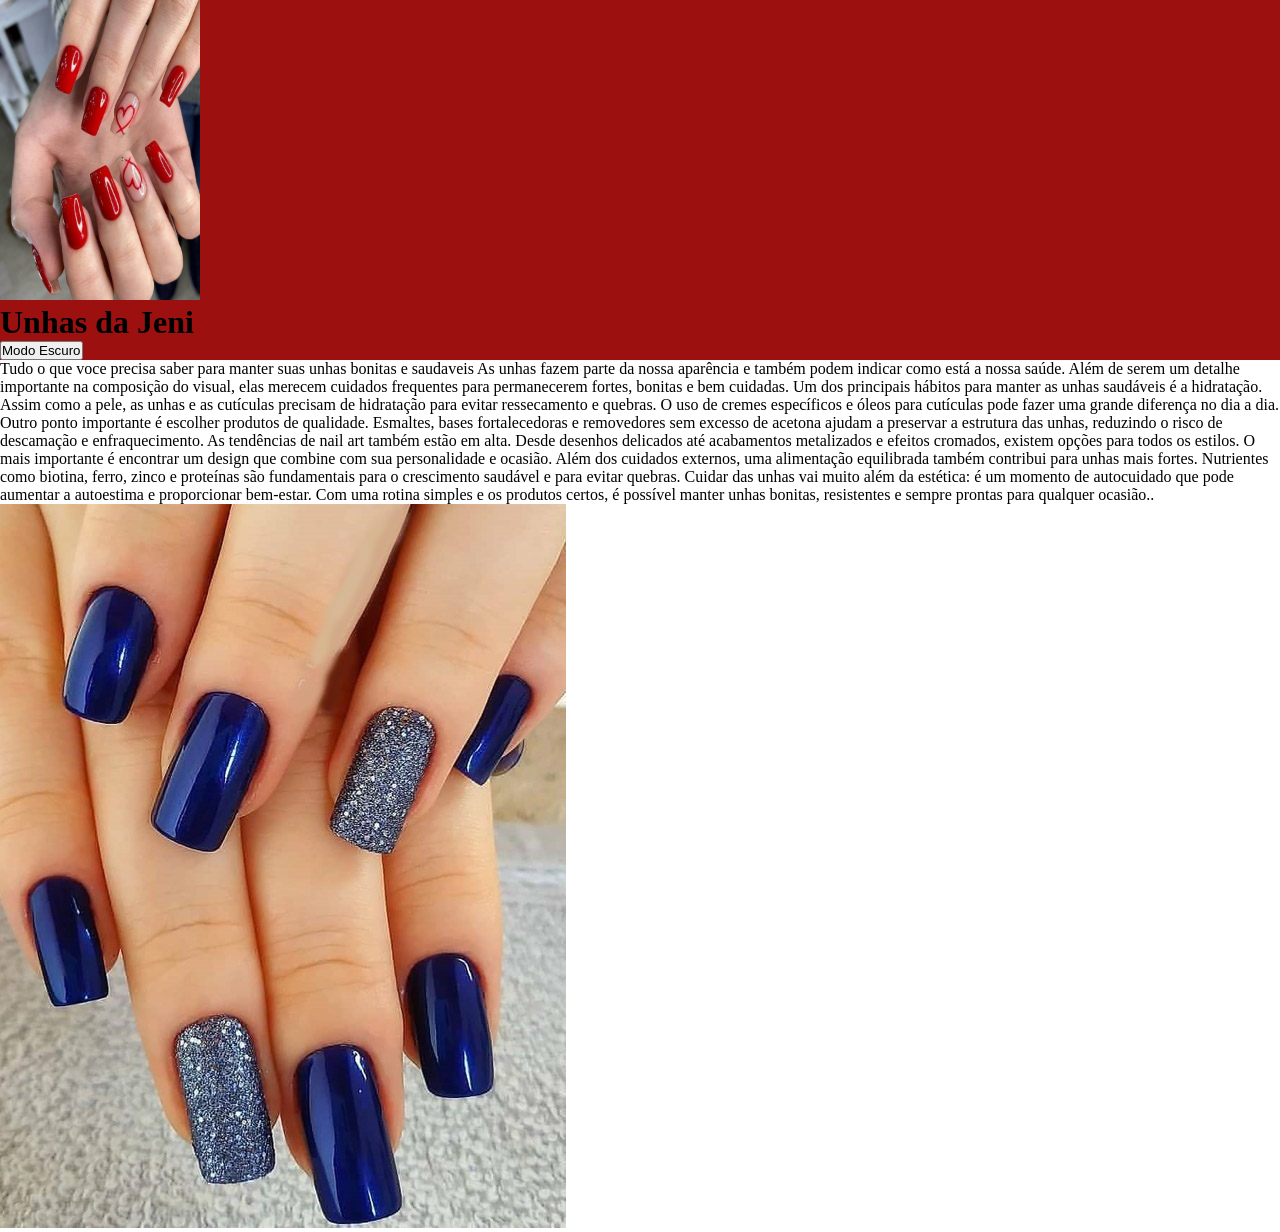
==== index.html @ 076538cb "upadeta" ====
<!DOCTYPE html>
<html lang="pt br">
<head>
    <meta charset="UTF-8">
    <meta name="viewport" content="width=device-width, initial-scale=1.0">
    <link rel="stylesheet" href="style.css">

    <title>Document</title>
</head>
<body>
    <header>

        <img src="unha.jpg" alt="">
        <h1>Unhas da Jeni</h1>
        <button id="botao" onclick="modoEscuro()"
            style= margin-left:10 px;
                border-radius:20 px;
                padding:5px;">Modo Escuro</button>
    </header>
    <p>Tudo o que voce precisa saber para manter suas unhas bonitas e saudaveis

As unhas fazem parte da nossa aparência e também podem indicar como está a nossa saúde. Além de serem um detalhe importante na composição do visual, elas merecem cuidados frequentes para permanecerem fortes, bonitas e bem cuidadas.

Um dos principais hábitos para manter as unhas saudáveis é a hidratação. Assim como a pele, as unhas e as cutículas precisam de hidratação para evitar ressecamento e quebras. O uso de cremes específicos e óleos para cutículas pode fazer uma grande diferença no dia a dia.

Outro ponto importante é escolher produtos de qualidade. Esmaltes, bases fortalecedoras e removedores sem excesso de acetona ajudam a preservar a estrutura das unhas, reduzindo o risco de descamação e enfraquecimento.

As tendências de nail art também estão em alta. Desde desenhos delicados até acabamentos metalizados e efeitos cromados, existem opções para todos os estilos. O mais importante é encontrar um design que combine com sua personalidade e ocasião.

Além dos cuidados externos, uma alimentação equilibrada também contribui para unhas mais fortes. Nutrientes como biotina, ferro, zinco e proteínas são fundamentais para o crescimento saudável e para evitar quebras.

Cuidar das unhas vai muito além da estética: é um momento de autocuidado que pode aumentar a autoestima e proporcionar bem-estar. Com uma rotina simples e os produtos certos, é possível manter unhas bonitas, resistentes e sempre prontas para qualquer ocasião..
<br>
</p>

    <main>
        <div>
            <img src="unhas2.jpg" alt="">
            
        </div>
    </main>
    
</body>
</html>
---- style.css ----
*{
  padding: 0px;
  margin: 0px;  
}

header{
    background-color: rgb(156, 16, 16);
    width: 100%;

}
 header img{ 
    width: 200px;
    height: 300px;
}
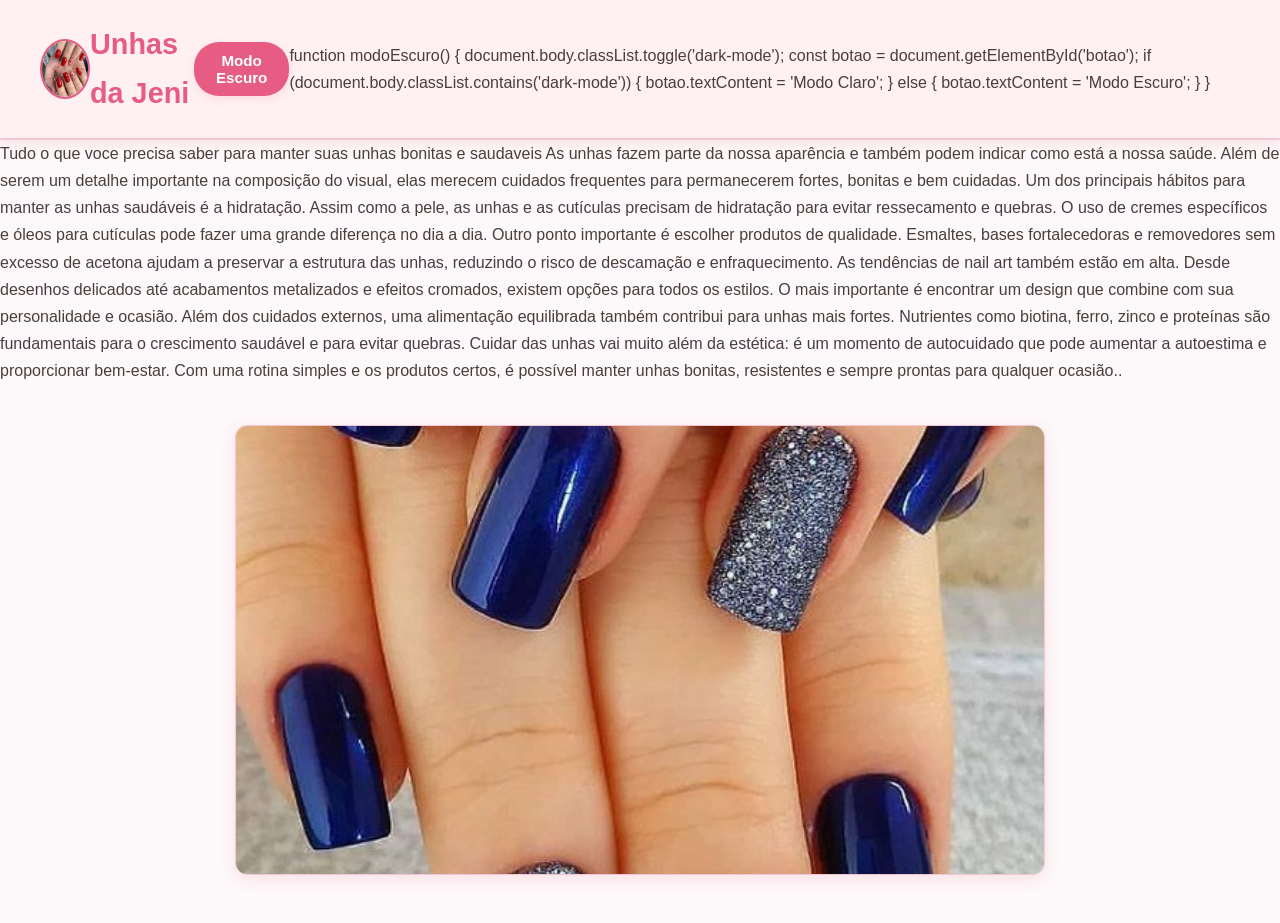
==== commit 55394ac5: "updait" ====
--- a/index.html
+++ b/index.html
@@ -16,6 +16,16 @@
             style= margin-left:10 px;
                 border-radius:20 px;
                 padding:5px;">Modo Escuro</button>
+                function modoEscuro() {
+    document.body.classList.toggle('dark-mode');
+    
+    const botao = document.getElementById('botao');
+    if (document.body.classList.contains('dark-mode')) {
+        botao.textContent = 'Modo Claro';
+    } else {
+        botao.textContent = 'Modo Escuro';
+    }
+}
     </header>
     <p>Tudo o que voce precisa saber para manter suas unhas bonitas e saudaveis
 
--- a/style.css
+++ b/style.css
@@ -13,3 +13,133 @@
     height: 300px;
 }
 
+/* ===================================================
+   CONFIGURAÇÕES GLOBAIS E CORES
+   =================================================== */
+:root {
+    --bg-color: #fdf8f9;
+    --text-color: #4a3e3d;
+    --header-bg: #fff0f3;
+    --accent-color: #e65c83;
+    --accent-hover: #c43d63;
+    --card-bg: #ffffff;
+    --border-color: #f3c6d3;
+    --shadow-color: rgba(230, 92, 131, 0.15);
+}
+
+/* Modo Escuro (Ativado via JS adicionando a classe .dark-mode no body) */
+body.dark-mode {
+    --bg-color: #1a1618;
+    --text-color: #f3e8eb;
+    --header-bg: #2d1f24;
+    --accent-color: #ff7597;
+    --accent-hover: #ff99b2;
+    --card-bg: #251b1e;
+    --border-color: #4a2e37;
+    --shadow-color: rgba(0, 0, 0, 0.4);
+}
+
+/* Reset Básico */
+* {
+    margin: 0;
+    padding: 0;
+    box-sizing: border-box;
+    transition: background-color 0.3s ease, color 0.3s ease;
+}
+
+body {
+    font-family: 'Segoe UI', Tahoma, Geneva, Verdana, sans-serif;
+    background-color: var(--bg-color);
+    color: var(--text-color);
+    line-height: 1.7;
+}
+
+/* ===================================================
+   CABEÇALHO (HEADER)
+   =================================================== */
+header {
+    background-color: var(--header-bg);
+    padding: 20px 40px;
+    display: flex;
+    align-items: center;
+    justify-content: space-between;
+    box-shadow: 0 4px 12px var(--shadow-color);
+    border-bottom: 2px solid var(--border-color);
+}
+
+header img {
+    width: 60px;
+    height: 60px;
+    border-radius: 50%;
+    object-fit: cover;
+    border: 2px solid var(--accent-color);
+}
+
+header h1 {
+    font-size: 1.8rem;
+    color: var(--accent-color);
+    font-weight: 700;
+}
+
+/* Botão do Modo Escuro */
+#botao {
+    background-color: var(--accent-color);
+    color: #ffffff;
+    border: none;
+    padding: 10px 22px;
+    border-radius: 25px;
+    font-size: 0.95rem;
+    font-weight: 600;
+    cursor: pointer;
+    box-shadow: 0 3px 8px var(--shadow-color);
+    transition: transform 0.2s ease, background-color 0.3s ease;
+}
+
+#botao:hover {
+    background-color: var(--accent-hover);
+    transform: translateY(-2px);
+}
+
+/* ===================================================
+   CONTEÚDO PRINCIPAL (MAIN)
+   =================================================== */
+main {
+    max-width: 850px;
+    margin: 40px auto;
+    padding: 0 20px;
+}
+
+main p {
+    background-color: var(--card-bg);
+    padding: 30px;
+    border-radius: 12px;
+    box-shadow: 0 4px 15px var(--shadow-color);
+    border: 1px solid var(--border-color);
+    margin-bottom: 35px;
+    font-size: 1.05rem;
+}
+
+/* Imagem de Destaque */
+main div img {
+    width: 100%;
+    max-height: 450px;
+    object-fit: cover;
+    border-radius: 12px;
+    box-shadow: 0 4px 15px var(--shadow-color);
+    border: 1px solid var(--border-color);
+}
+
+/* ===================================================
+   RESPONSIVIDADE (TELEMÓVEIS)
+   =================================================== */
+@media (max-width: 600px) {
+    header {
+        flex-direction: column;
+        gap: 15px;
+        text-align: center;
+    }
+
+    #botao {
+        width: 100%;
+    }
+}
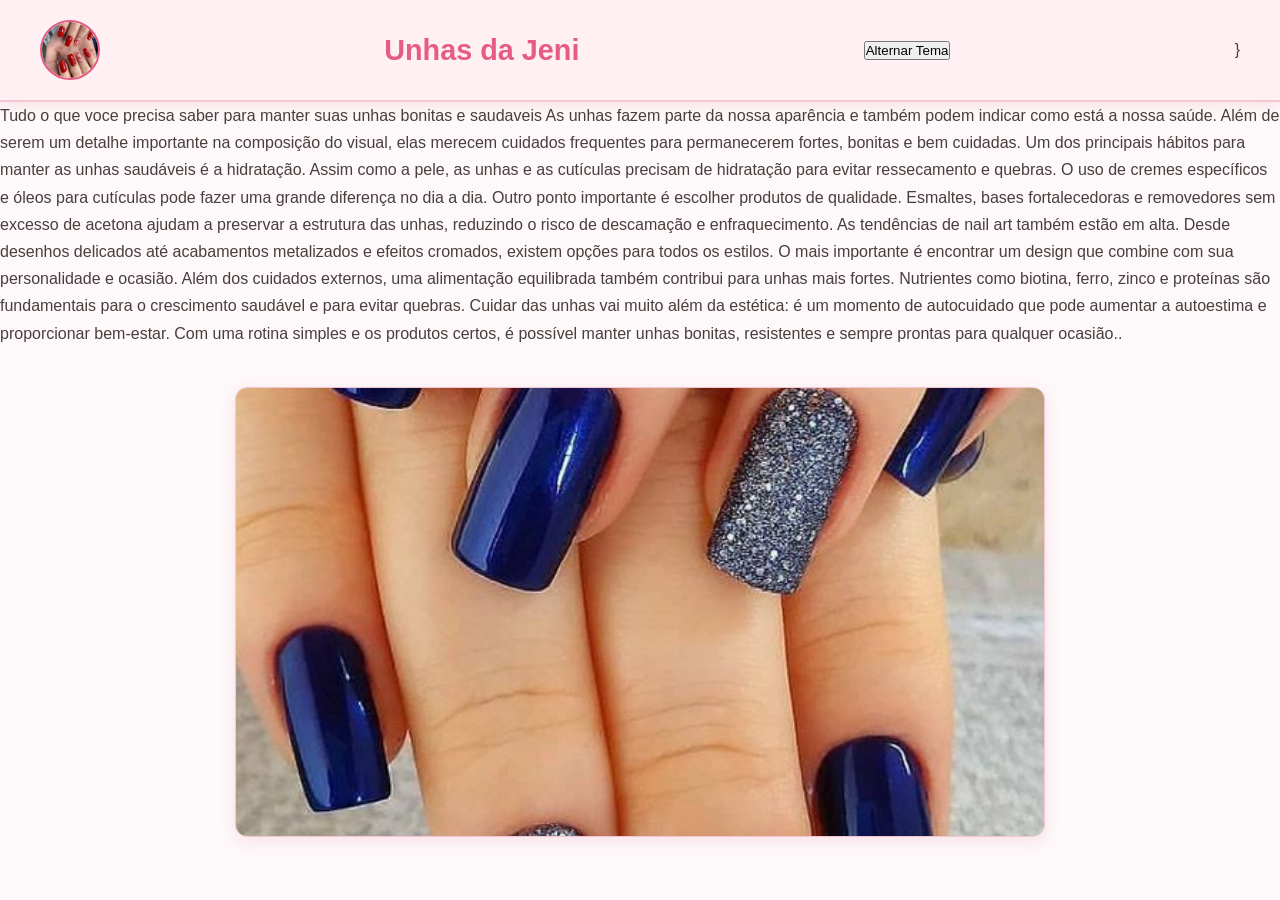
==== commit c15f4db7: "update" ====
--- a/index.html
+++ b/index.html
@@ -12,19 +12,9 @@
 
         <img src="unha.jpg" alt="">
         <h1>Unhas da Jeni</h1>
-        <button id="botao" onclick="modoEscuro()"
-            style= margin-left:10 px;
-                border-radius:20 px;
-                padding:5px;">Modo Escuro</button>
-                function modoEscuro() {
-    document.body.classList.toggle('dark-mode');
-    
-    const botao = document.getElementById('botao');
-    if (document.body.classList.contains('dark-mode')) {
-        botao.textContent = 'Modo Claro';
-    } else {
-        botao.textContent = 'Modo Escuro';
-    }
+        <button id="theme-toggle">Alternar Tema</button>
+
+        </button>
 }
     </header>
     <p>Tudo o que voce precisa saber para manter suas unhas bonitas e saudaveis
@@ -49,6 +39,13 @@
             
         </div>
     </main>
+    <script>
+        const toggleBtn = document.getElementById('theme-toggle');
+        
+        toggleBtn.addEventListener('click',()=>{
+            document.body.classList.toggle('dark-mode');
+        });
+    </script>
     
 </body>
 </html>
--- a/style.css
+++ b/style.css
@@ -143,3 +143,8 @@
         width: 100%;
     }
 }
+
+.body.dark-mode{
+    background-color: #121212;
+    color: #ffffff;
+}
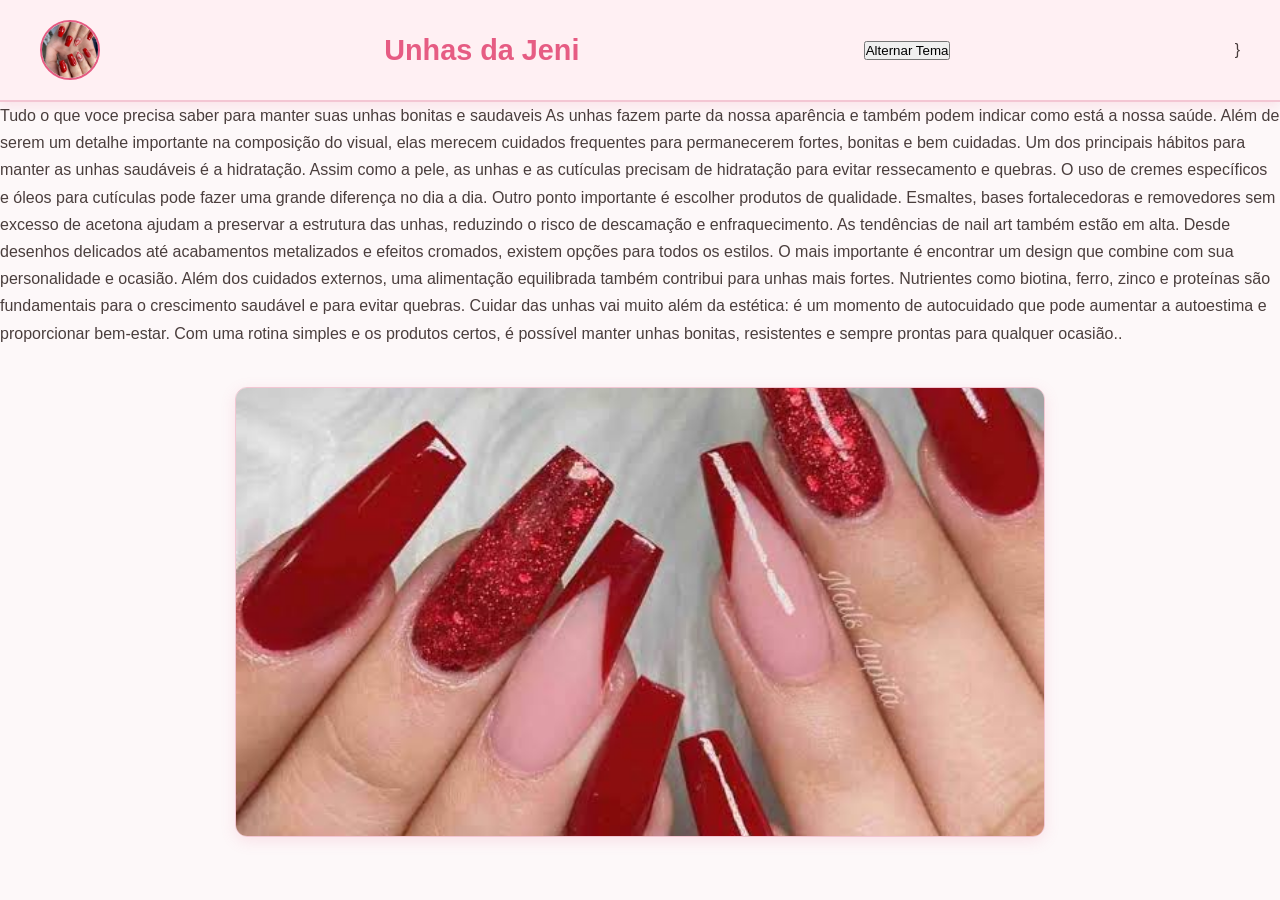
==== commit dc762559: "update" ====
--- a/index.html
+++ b/index.html
@@ -35,7 +35,7 @@
 
     <main>
         <div>
-            <img src="unhas2.jpg" alt="">
+            <img src="unhas1.jpeg" alt="">
             
         </div>
     </main>
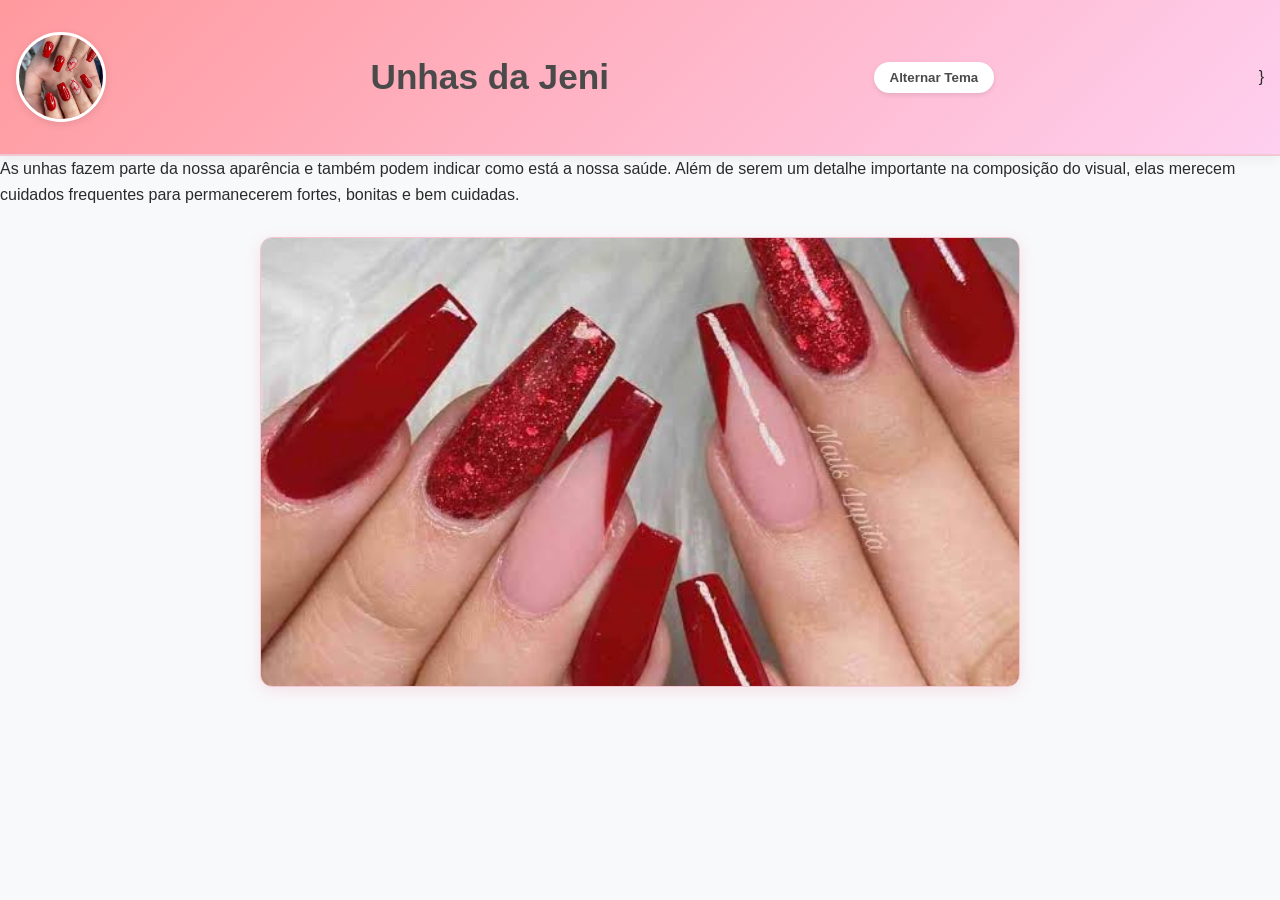
==== commit 9f109e90: "save" ====
--- a/index.html
+++ b/index.html
@@ -17,21 +17,7 @@
         </button>
 }
     </header>
-    <p>Tudo o que voce precisa saber para manter suas unhas bonitas e saudaveis
-
-As unhas fazem parte da nossa aparência e também podem indicar como está a nossa saúde. Além de serem um detalhe importante na composição do visual, elas merecem cuidados frequentes para permanecerem fortes, bonitas e bem cuidadas.
-
-Um dos principais hábitos para manter as unhas saudáveis é a hidratação. Assim como a pele, as unhas e as cutículas precisam de hidratação para evitar ressecamento e quebras. O uso de cremes específicos e óleos para cutículas pode fazer uma grande diferença no dia a dia.
-
-Outro ponto importante é escolher produtos de qualidade. Esmaltes, bases fortalecedoras e removedores sem excesso de acetona ajudam a preservar a estrutura das unhas, reduzindo o risco de descamação e enfraquecimento.
-
-As tendências de nail art também estão em alta. Desde desenhos delicados até acabamentos metalizados e efeitos cromados, existem opções para todos os estilos. O mais importante é encontrar um design que combine com sua personalidade e ocasião.
-
-Além dos cuidados externos, uma alimentação equilibrada também contribui para unhas mais fortes. Nutrientes como biotina, ferro, zinco e proteínas são fundamentais para o crescimento saudável e para evitar quebras.
-
-Cuidar das unhas vai muito além da estética: é um momento de autocuidado que pode aumentar a autoestima e proporcionar bem-estar. Com uma rotina simples e os produtos certos, é possível manter unhas bonitas, resistentes e sempre prontas para qualquer ocasião..
-<br>
-</p>
+    <p>As unhas fazem parte da nossa aparência e também podem indicar como está a nossa saúde. Além de serem um detalhe importante na composição do visual, elas merecem cuidados frequentes para permanecerem fortes, bonitas e bem cuidadas.</p>
 
     <main>
         <div>
--- a/style.css
+++ b/style.css
@@ -11,6 +11,10 @@
  header img{ 
     width: 200px;
     height: 300px;
+}
+
+header h1 {
+    text-align: center;
 }
 
 /* ===================================================
@@ -148,3 +152,130 @@
     background-color: #121212;
     color: #ffffff;
 }
+/* --- CONFIGURAÇÕES GERAIS --- */
+* {
+    margin: 0;
+    padding: 0;
+    box-sizing: border-box;
+}
+
+body {
+    font-family: 'Segoe UI', Tahoma, Geneva, Verdana, sans-serif;
+    line-height: 1.6;
+    background-color: #f8f9fa;
+    color: #2b2b2b;
+    transition: background-color 0.3s, color 0.3s;
+}
+
+/* --- CABEÇALHO (HEADER) --- */
+header {
+    background: linear-gradient(135deg, #ff9a9e 0%, #fecfef 100%);
+    padding: 2rem 1rem;
+    text-align: center;
+    box-shadow: 0 4px 12px rgba(0,0,0,0.05);
+}
+
+header img {
+    width: 90px;
+    height: 90px;
+    border-radius: 50%;
+    object-fit: cover;
+    border: 3px solid #ffffff;
+    box-shadow: 0 2px 8px rgba(0,0,0,0.1);
+}
+
+header h1 {
+    color: #4a4a4a;
+    margin: 10px 0;
+    font-size: 2.2rem;
+}
+
+/* Botão de Alternar Tema */
+#theme-toggle {
+    background-color: #ffffff;
+    color: #4a4a4a;
+    border: none;
+    padding: 8px 16px;
+    border-radius: 20px;
+    font-weight: bold;
+    cursor: pointer;
+    box-shadow: 0 2px 5px rgba(0,0,0,0.1);
+    transition: transform 0.2s, background-color 0.2s;
+}
+
+#theme-toggle:hover {
+    transform: scale(1.05);
+    background-color: #fff0f5;
+}
+
+/* --- CONTEÚDO PRINCIPAL --- */
+main {
+    max-width: 800px;
+    margin: 30px auto;
+    padding: 0 20px;
+}
+
+article {
+    background: #ffffff;
+    padding: 30px;
+    border-radius: 12px;
+    box-shadow: 0 4px 15px rgba(0,0,0,0.03);
+}
+
+article h2 {
+    color: #d87093;
+    margin-bottom: 20px;
+    font-size: 1.6rem;
+    line-height: 1.3;
+}
+
+article p {
+    margin-bottom: 15px;
+    font-size: 1.05rem;
+}
+
+/* --- GALERIA DE IMAGENS --- */
+.galeria {
+    margin-top: 30px;
+    text-align: center;
+}
+
+.galeria img {
+    max-width: 100%;
+    height: auto;
+    border-radius: 12px;
+    box-shadow: 0 4px 12px rgba(0,0,0,0.1);
+    transition: transform 0.3s;
+}
+
+.galeria img:hover {
+    transform: scale(1.02);
+}
+
+/* --- MODO ESCURO (DARK MODE) --- */
+body.dark-mode {
+    background-color: #1a1a1a;
+    color: #e0e0e0;
+}
+
+body.dark-mode header {
+    background: linear-gradient(135deg, #2c3e50 0%, #4ca1af 100%);
+}
+
+body.dark-mode header h1 {
+    color: #ffffff;
+}
+
+body.dark-mode article {
+    background-color: #2a2a2a;
+    box-shadow: 0 4px 15px rgba(0,0,0,0.3);
+}
+
+body.dark-mode article h2 {
+    color: #ffb6c1;
+}
+
+body.dark-mode #theme-toggle {
+    background-color: #333333;
+    color: #ffffff;
+}
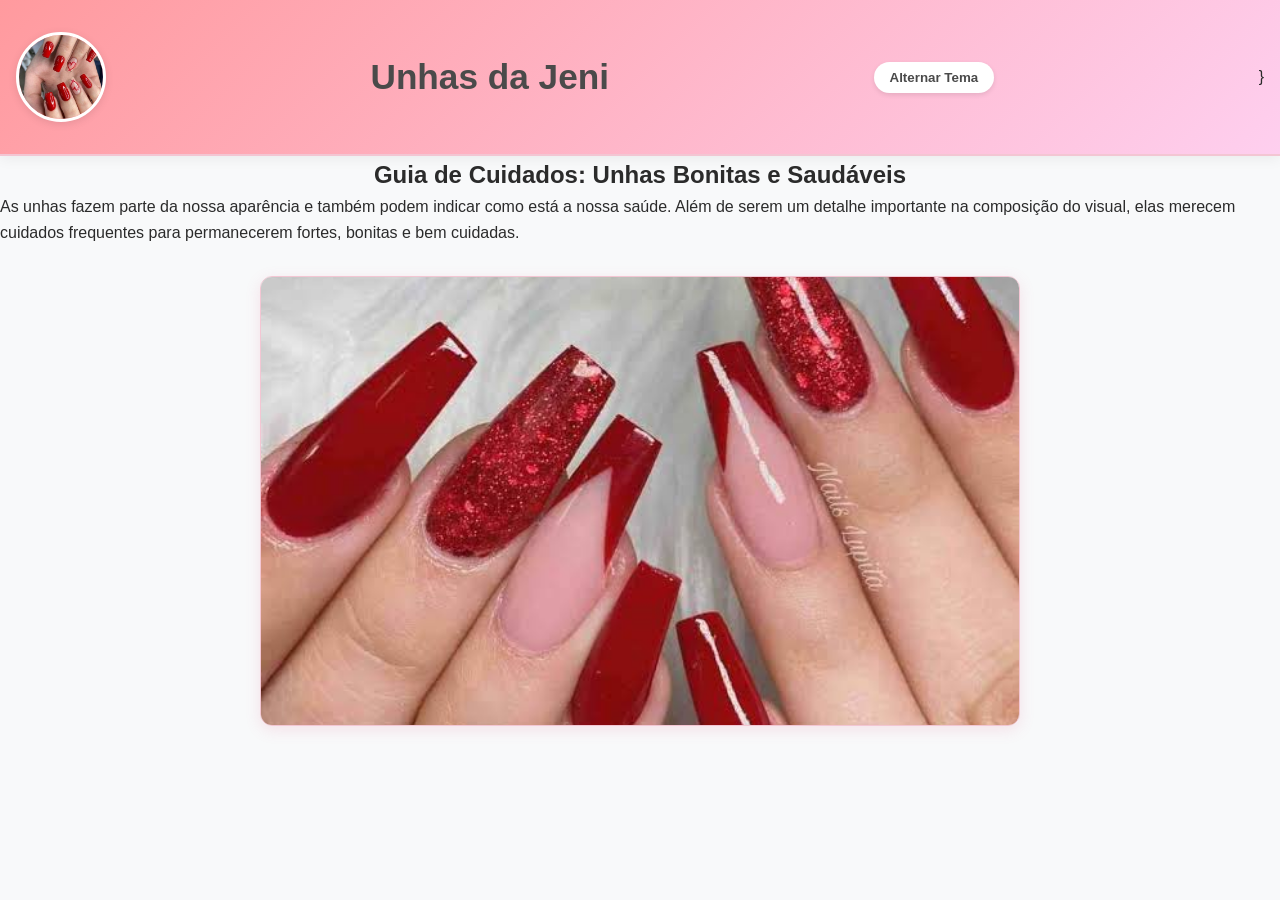
==== commit bead5afe: "save" ====
--- a/index.html
+++ b/index.html
@@ -17,6 +17,7 @@
         </button>
 }
     </header>
+    <h2>Guia de Cuidados: Unhas Bonitas e Saudáveis</h2>
     <p>As unhas fazem parte da nossa aparência e também podem indicar como está a nossa saúde. Além de serem um detalhe importante na composição do visual, elas merecem cuidados frequentes para permanecerem fortes, bonitas e bem cuidadas.</p>
 
     <main>
--- a/style.css
+++ b/style.css
@@ -17,6 +17,9 @@
     text-align: center;
 }
 
+h2 {
+    text-align: center;
+}
 /* ===================================================
    CONFIGURAÇÕES GLOBAIS E CORES
    =================================================== */
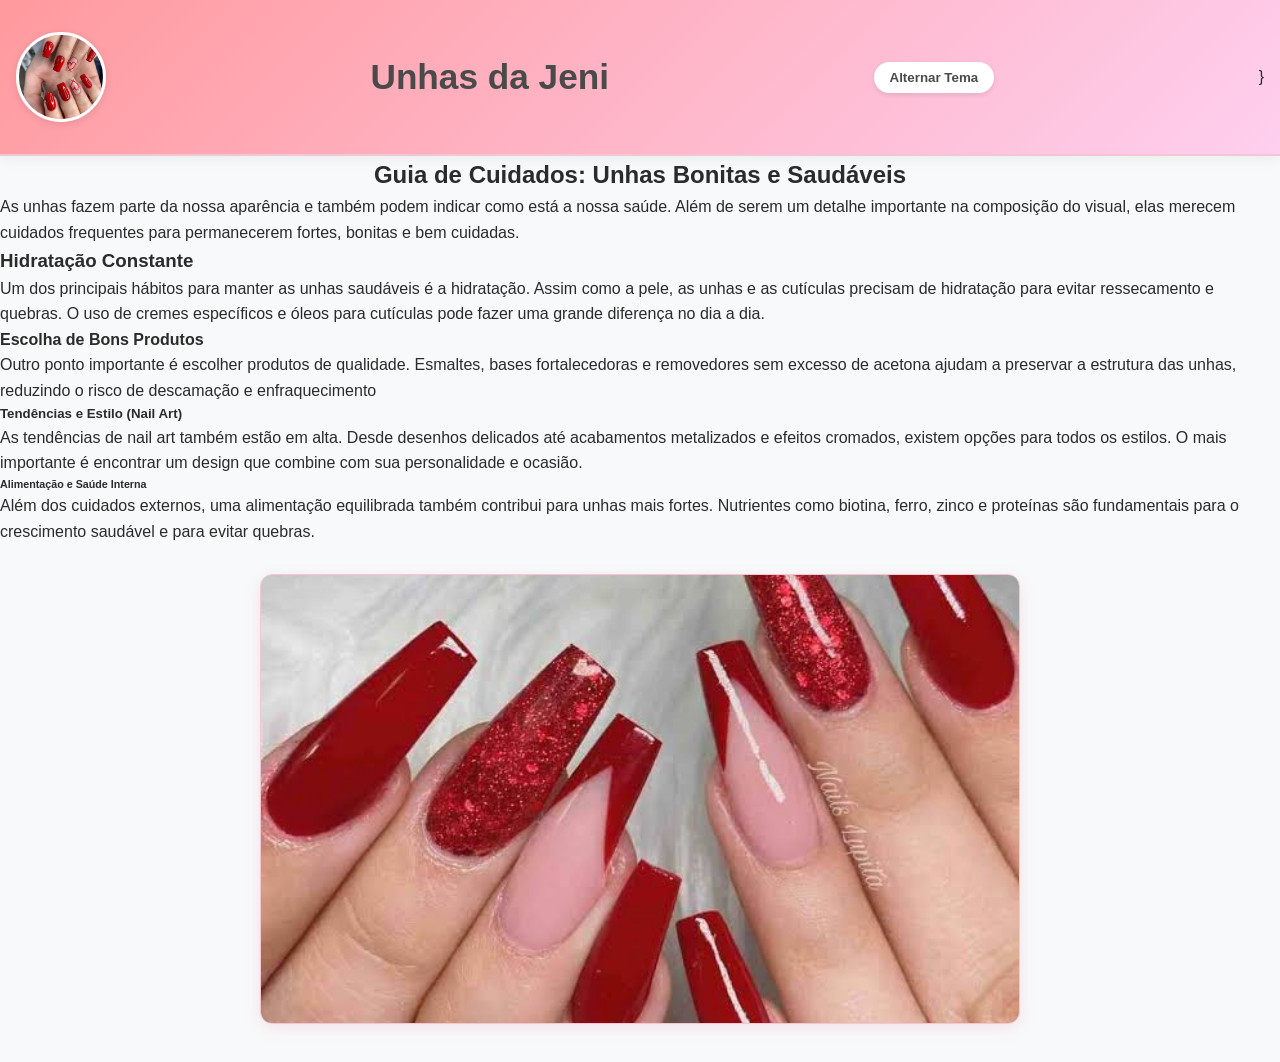
==== commit 9b08a4fb: "upadete" ====
--- a/index.html
+++ b/index.html
@@ -20,6 +20,19 @@
     <h2>Guia de Cuidados: Unhas Bonitas e Saudáveis</h2>
     <p>As unhas fazem parte da nossa aparência e também podem indicar como está a nossa saúde. Além de serem um detalhe importante na composição do visual, elas merecem cuidados frequentes para permanecerem fortes, bonitas e bem cuidadas.</p>
 
+    <h3> Hidratação Constante</h3>
+    <p>Um dos principais hábitos para manter as unhas saudáveis é a hidratação. Assim como a pele, as unhas e as cutículas precisam de hidratação para evitar ressecamento e quebras. O uso de cremes específicos e óleos para cutículas pode fazer uma grande diferença no dia a dia.</p>
+
+    <h4>Escolha de Bons Produtos</h4>
+    <p>Outro ponto importante é escolher produtos de qualidade. Esmaltes, bases fortalecedoras e removedores sem excesso de acetona ajudam a preservar a estrutura das unhas, reduzindo o risco de descamação e enfraquecimento</p>
+
+    <h5>Tendências e Estilo (Nail Art)</h5>
+    <p>As tendências de nail art também estão em alta. Desde desenhos delicados até acabamentos metalizados e efeitos cromados, existem opções para todos os estilos. O mais importante é encontrar um design que combine com sua personalidade e ocasião.</p>
+
+    <h6>Alimentação e Saúde Interna</h6>
+    <p>Além dos cuidados externos, uma alimentação equilibrada também contribui para unhas mais fortes. Nutrientes como biotina, ferro, zinco e proteínas são fundamentais para o crescimento saudável e para evitar quebras.</p>
+
+
     <main>
         <div>
             <img src="unhas1.jpeg" alt="">
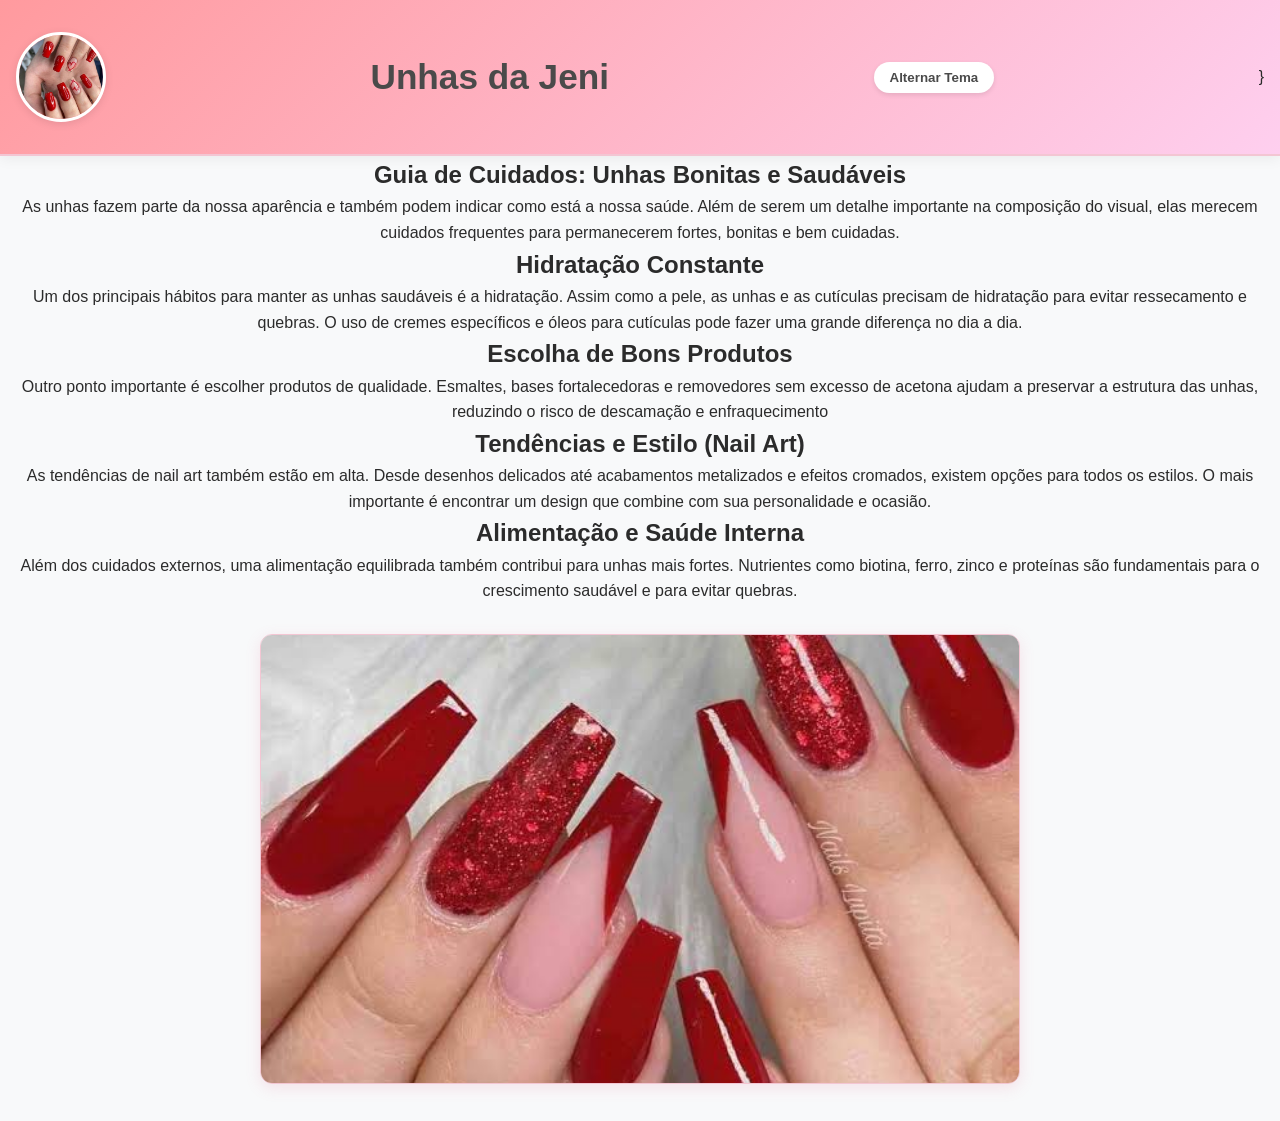
==== commit 323f9d57: "save" ====
--- a/index.html
+++ b/index.html
@@ -20,16 +20,16 @@
     <h2>Guia de Cuidados: Unhas Bonitas e Saudáveis</h2>
     <p>As unhas fazem parte da nossa aparência e também podem indicar como está a nossa saúde. Além de serem um detalhe importante na composição do visual, elas merecem cuidados frequentes para permanecerem fortes, bonitas e bem cuidadas.</p>
 
-    <h3> Hidratação Constante</h3>
+    <h2> Hidratação Constante</h2>
     <p>Um dos principais hábitos para manter as unhas saudáveis é a hidratação. Assim como a pele, as unhas e as cutículas precisam de hidratação para evitar ressecamento e quebras. O uso de cremes específicos e óleos para cutículas pode fazer uma grande diferença no dia a dia.</p>
 
-    <h4>Escolha de Bons Produtos</h4>
+    <h2>Escolha de Bons Produtos</h2>
     <p>Outro ponto importante é escolher produtos de qualidade. Esmaltes, bases fortalecedoras e removedores sem excesso de acetona ajudam a preservar a estrutura das unhas, reduzindo o risco de descamação e enfraquecimento</p>
 
-    <h5>Tendências e Estilo (Nail Art)</h5>
+    <h2>Tendências e Estilo (Nail Art)</h2>
     <p>As tendências de nail art também estão em alta. Desde desenhos delicados até acabamentos metalizados e efeitos cromados, existem opções para todos os estilos. O mais importante é encontrar um design que combine com sua personalidade e ocasião.</p>
 
-    <h6>Alimentação e Saúde Interna</h6>
+    <h2>Alimentação e Saúde Interna</h2>
     <p>Além dos cuidados externos, uma alimentação equilibrada também contribui para unhas mais fortes. Nutrientes como biotina, ferro, zinco e proteínas são fundamentais para o crescimento saudável e para evitar quebras.</p>
 
 
--- a/style.css
+++ b/style.css
@@ -18,6 +18,21 @@
 }
 
 h2 {
+    text-align: center;
+}
+p {
+    text-align: center;
+}
+h3 {
+    text-align: center;
+}
+h4 {
+    text-align: center;
+}
+h5 {
+    text-align: center;
+}
+h6 {
     text-align: center;
 }
 /* ===================================================
